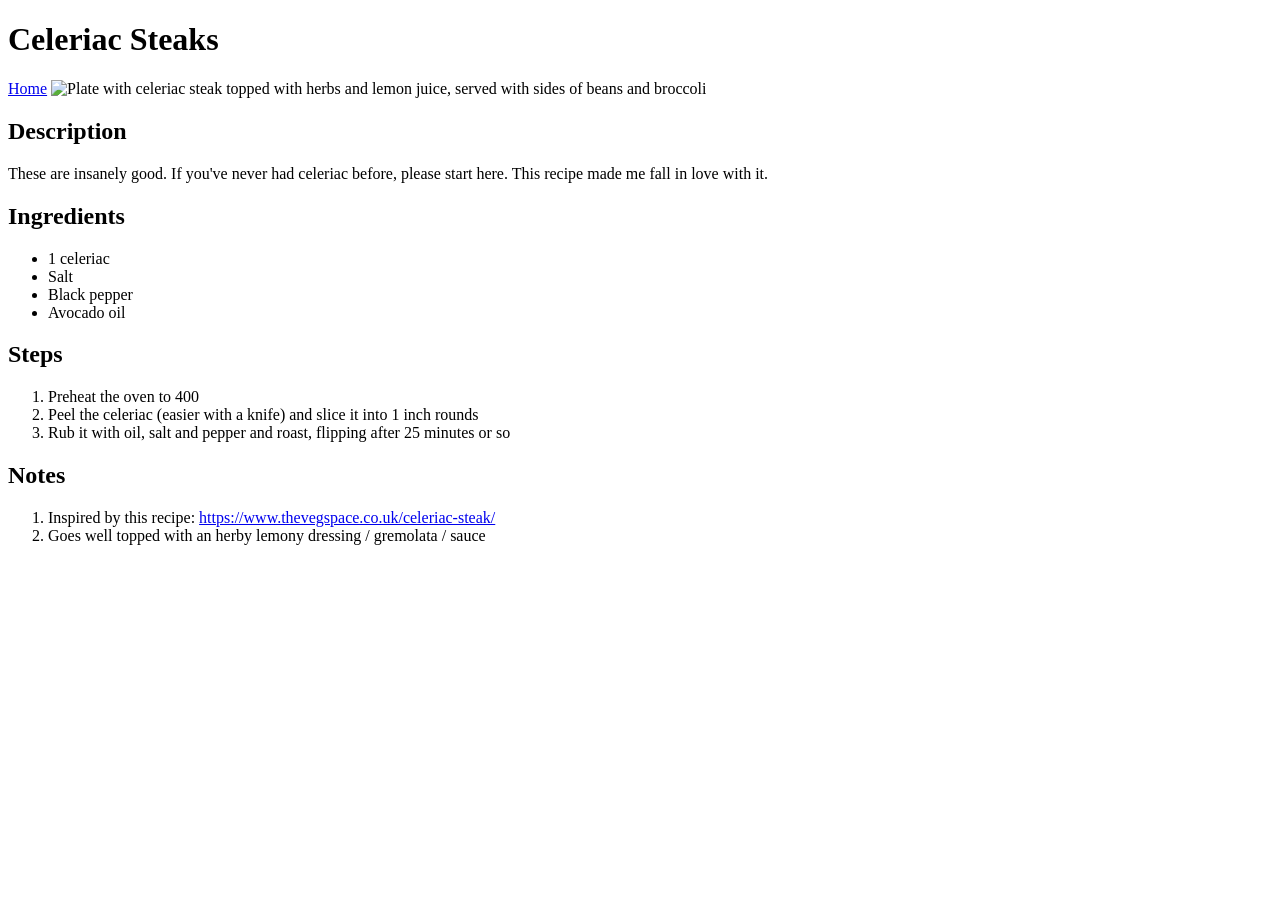
==== recipes/celeriac-steaks.html @ 4f3a6751 "Add celeriac steak and pickled red onion recipes" ====
<!DOCTYPE html>
<html lang="en">
<head>
  <meta charset="UTF-8">
  <meta name="viewport" content="width=device-width, initial-scale=1.0">
  <title>Celeriac Steaks</title>
</head>
<body>
  <h1>Celeriac Steaks</h1>

  <a href="./../index.html">Home</a>

  <img src="./../images/celeriac-steaks.jpg", alt="Plate with celeriac steak topped with herbs and lemon juice, served with sides of beans and broccoli", height="1474", width="1105">

  <h2>Description</h2>
  
  <p>These are insanely good. If you've never had celeriac before, please start here. This recipe made me fall in love with it.</p>

  <h2>Ingredients</h2>
  
  <ul>
    <li>1 celeriac</li>
    <li>Salt</li>
    <li>Black pepper</li>
    <li>Avocado oil</li>
  </ul>

  <h2>Steps</h2>
  
  <ol>
    <li>Preheat the oven to 400</li>
    <li>Peel the celeriac (easier with a knife) and slice it into 1 inch rounds</li>
    <li>Rub it with oil, salt and pepper and roast, flipping after 25 minutes or so</li>
  </ol>

  <h2>Notes</h2>

  <ol>
    <li>Inspired by this recipe: <a href="https://www.thevegspace.co.uk/celeriac-steak/", target="_blank", rel="noreferrer">https://www.thevegspace.co.uk/celeriac-steak/</a></li>
    <li>Goes well topped with an herby lemony dressing / gremolata / sauce</li>
  </ol>
</body>
</html>
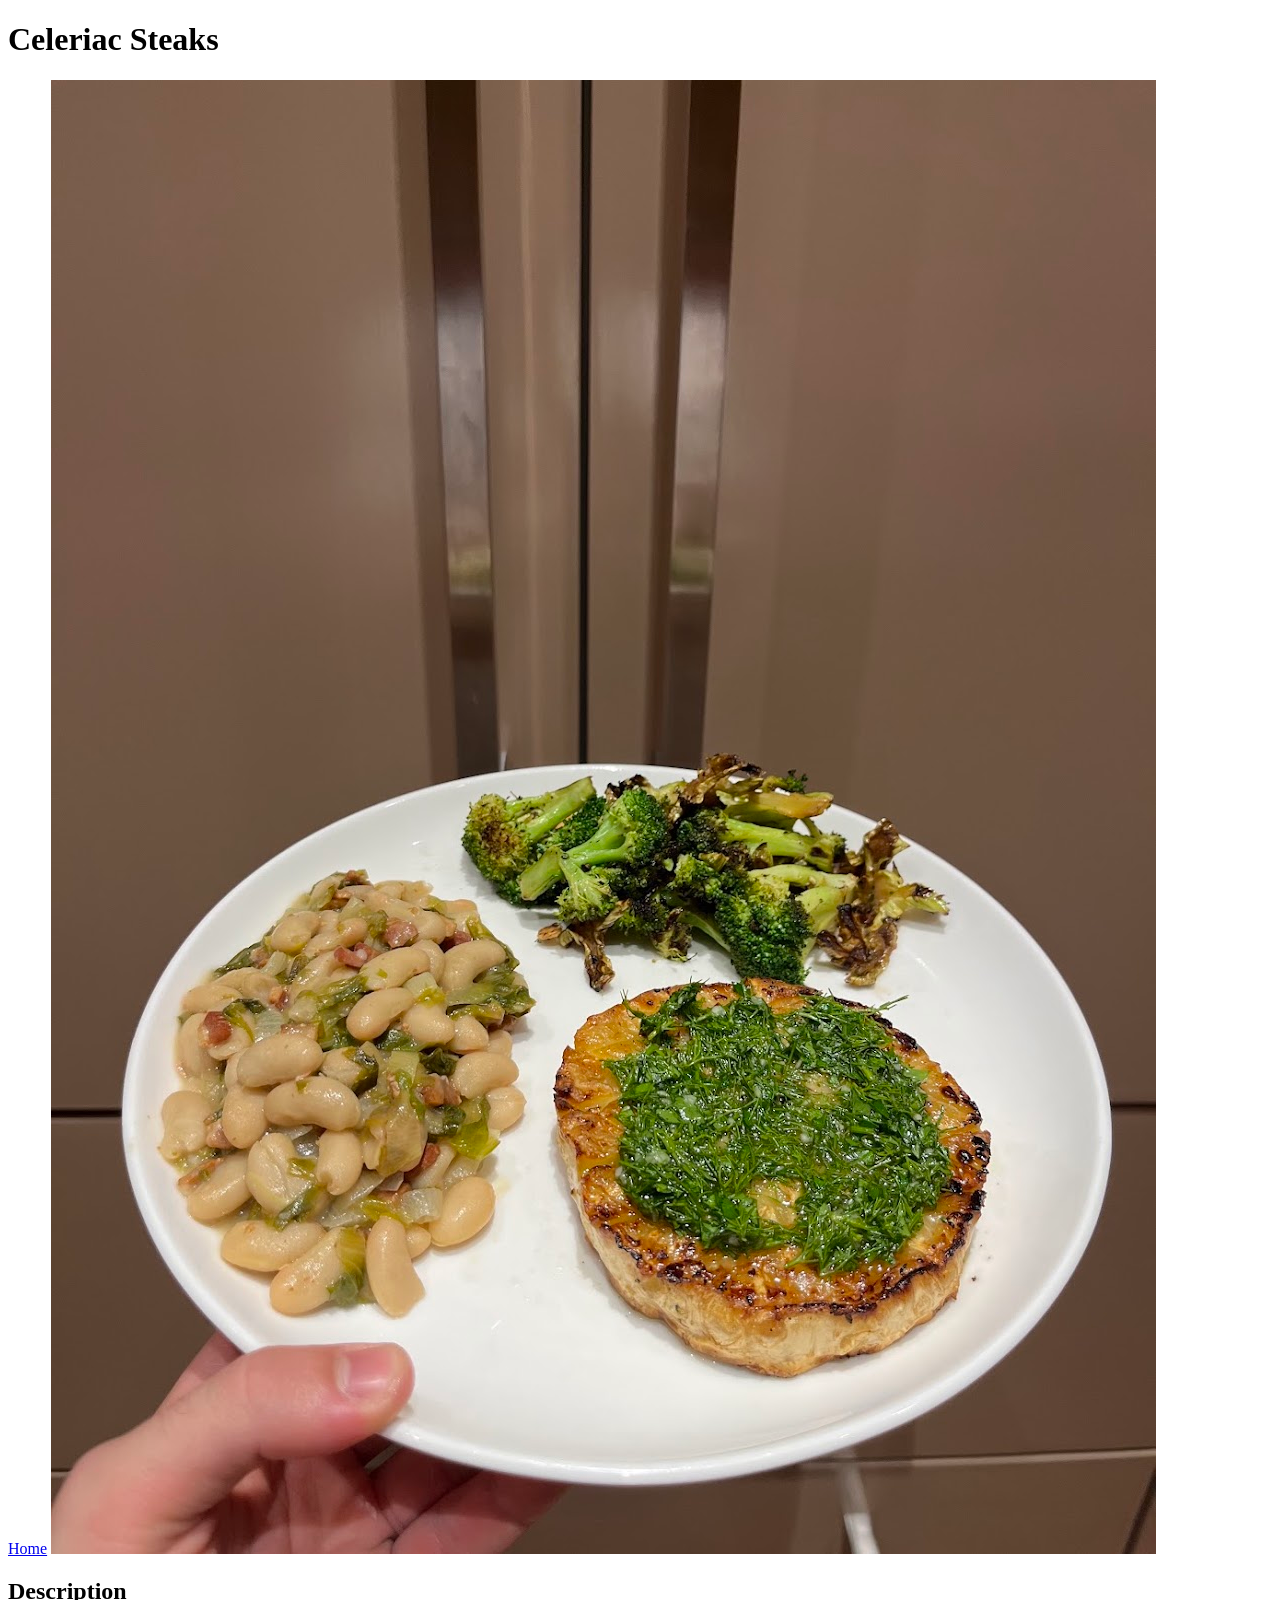
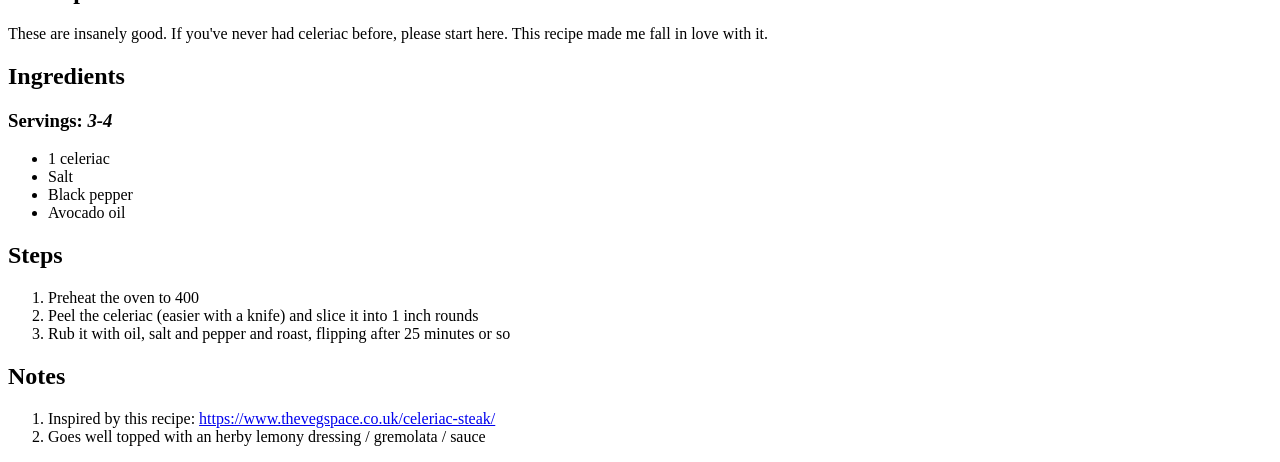
==== commit c665e01b: "Add servings info to recipes" ====
--- a/recipes/celeriac-steaks.html
+++ b/recipes/celeriac-steaks.html
@@ -17,6 +17,8 @@
   <p>These are insanely good. If you've never had celeriac before, please start here. This recipe made me fall in love with it.</p>
 
   <h2>Ingredients</h2>
+
+  <h3>Servings: <em>3-4</em></h3>
   
   <ul>
     <li>1 celeriac</li>
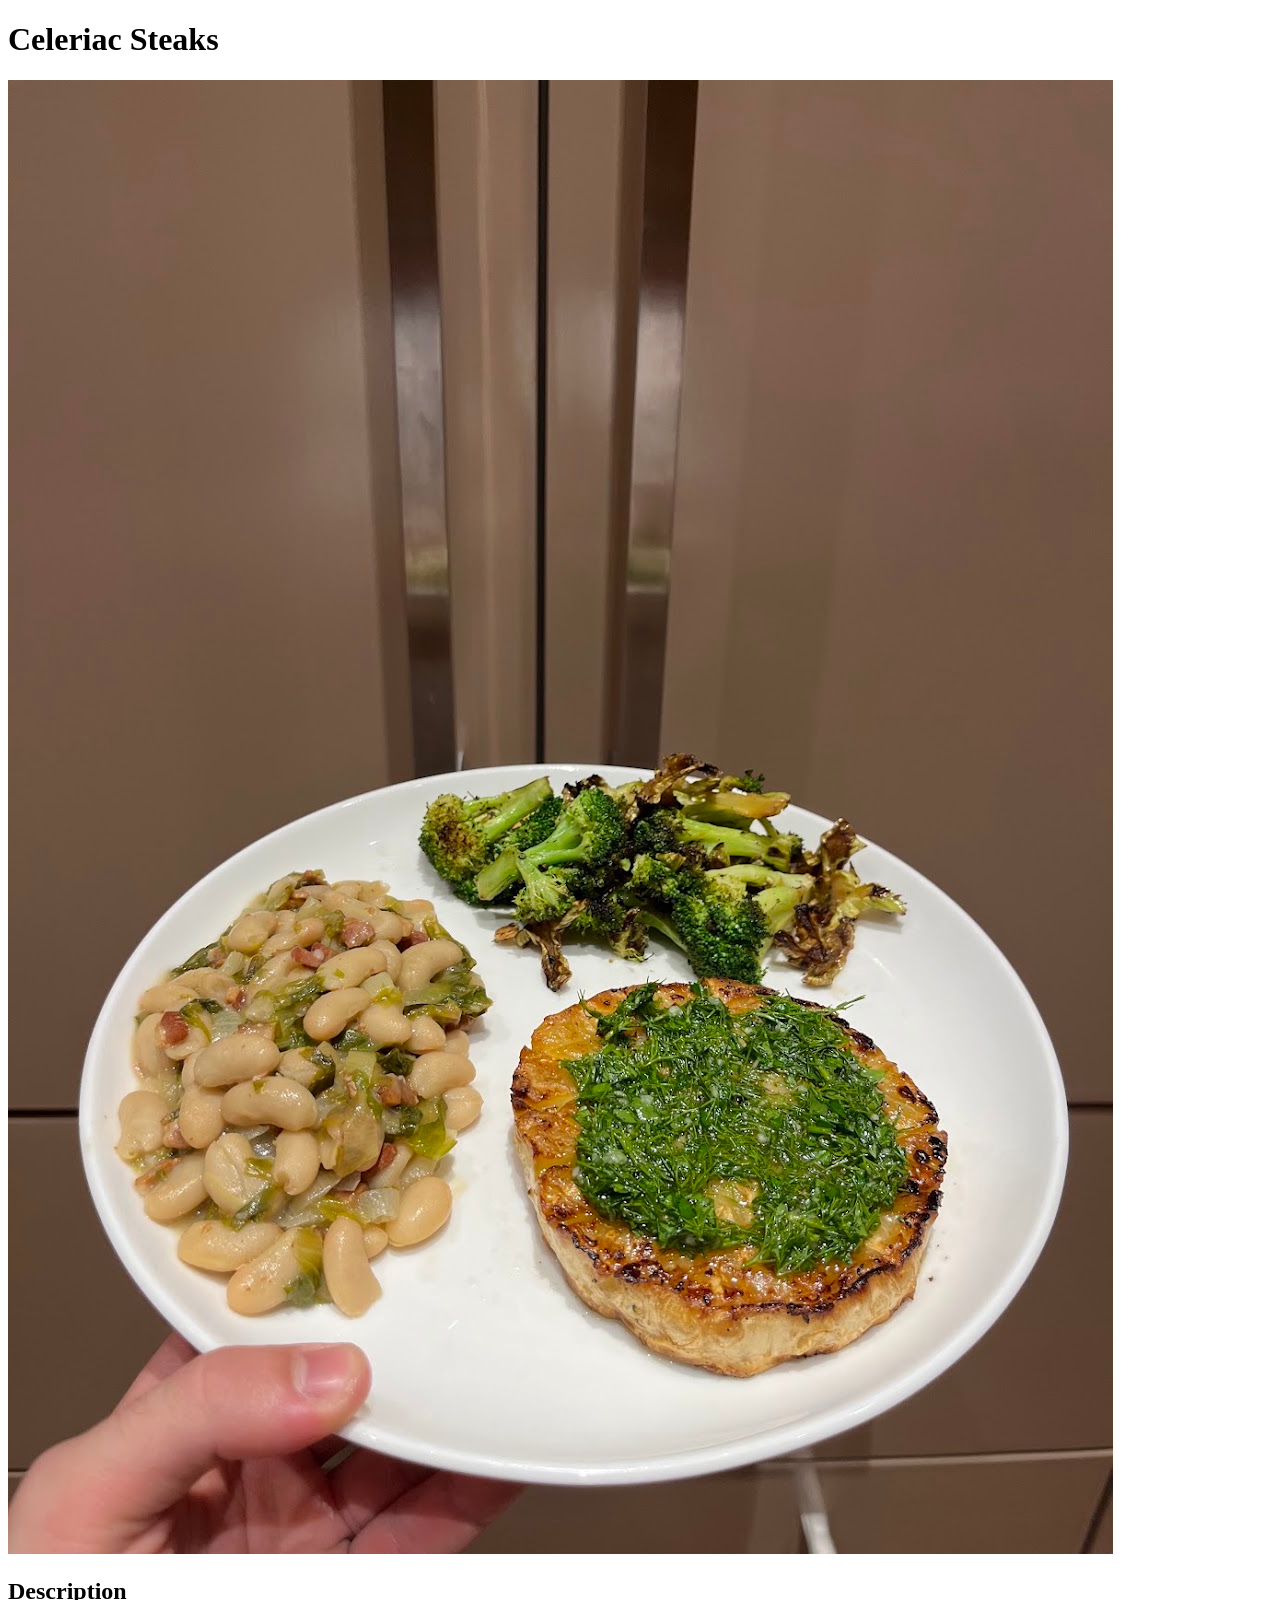
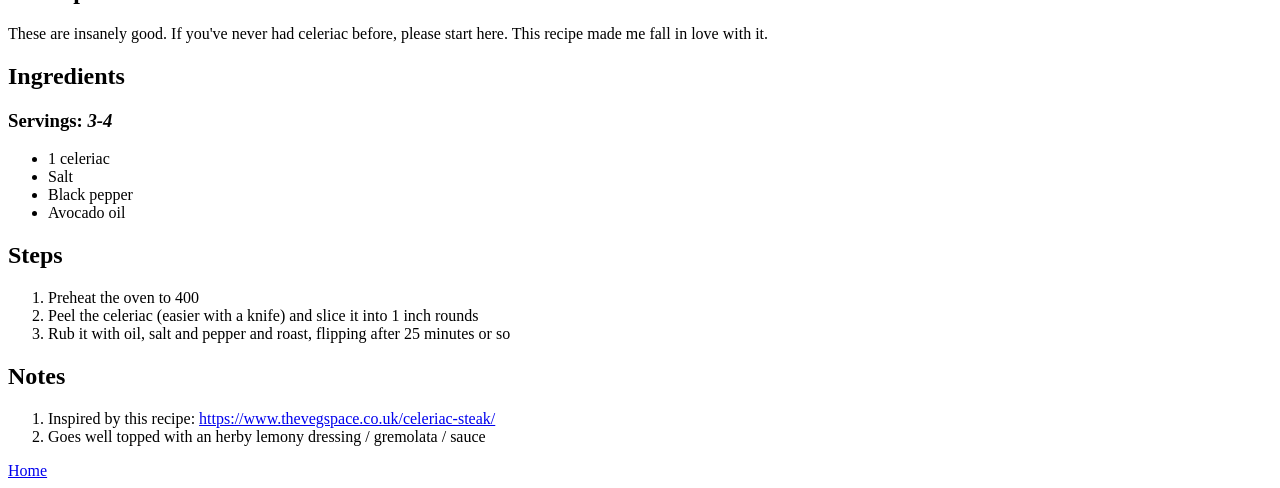
==== commit 3288c435: "Move homepage links to bottom of recipe pages" ====
--- a/recipes/celeriac-steaks.html
+++ b/recipes/celeriac-steaks.html
@@ -7,8 +7,6 @@
 </head>
 <body>
   <h1>Celeriac Steaks</h1>
-
-  <a href="./../index.html">Home</a>
 
   <img src="./../images/celeriac-steaks.jpg", alt="Plate with celeriac steak topped with herbs and lemon juice, served with sides of beans and broccoli", height="1474", width="1105">
 
@@ -41,5 +39,7 @@
     <li>Inspired by this recipe: <a href="https://www.thevegspace.co.uk/celeriac-steak/", target="_blank", rel="noreferrer">https://www.thevegspace.co.uk/celeriac-steak/</a></li>
     <li>Goes well topped with an herby lemony dressing / gremolata / sauce</li>
   </ol>
+
+  <a href="./../index.html">Home</a>
 </body>
 </html>
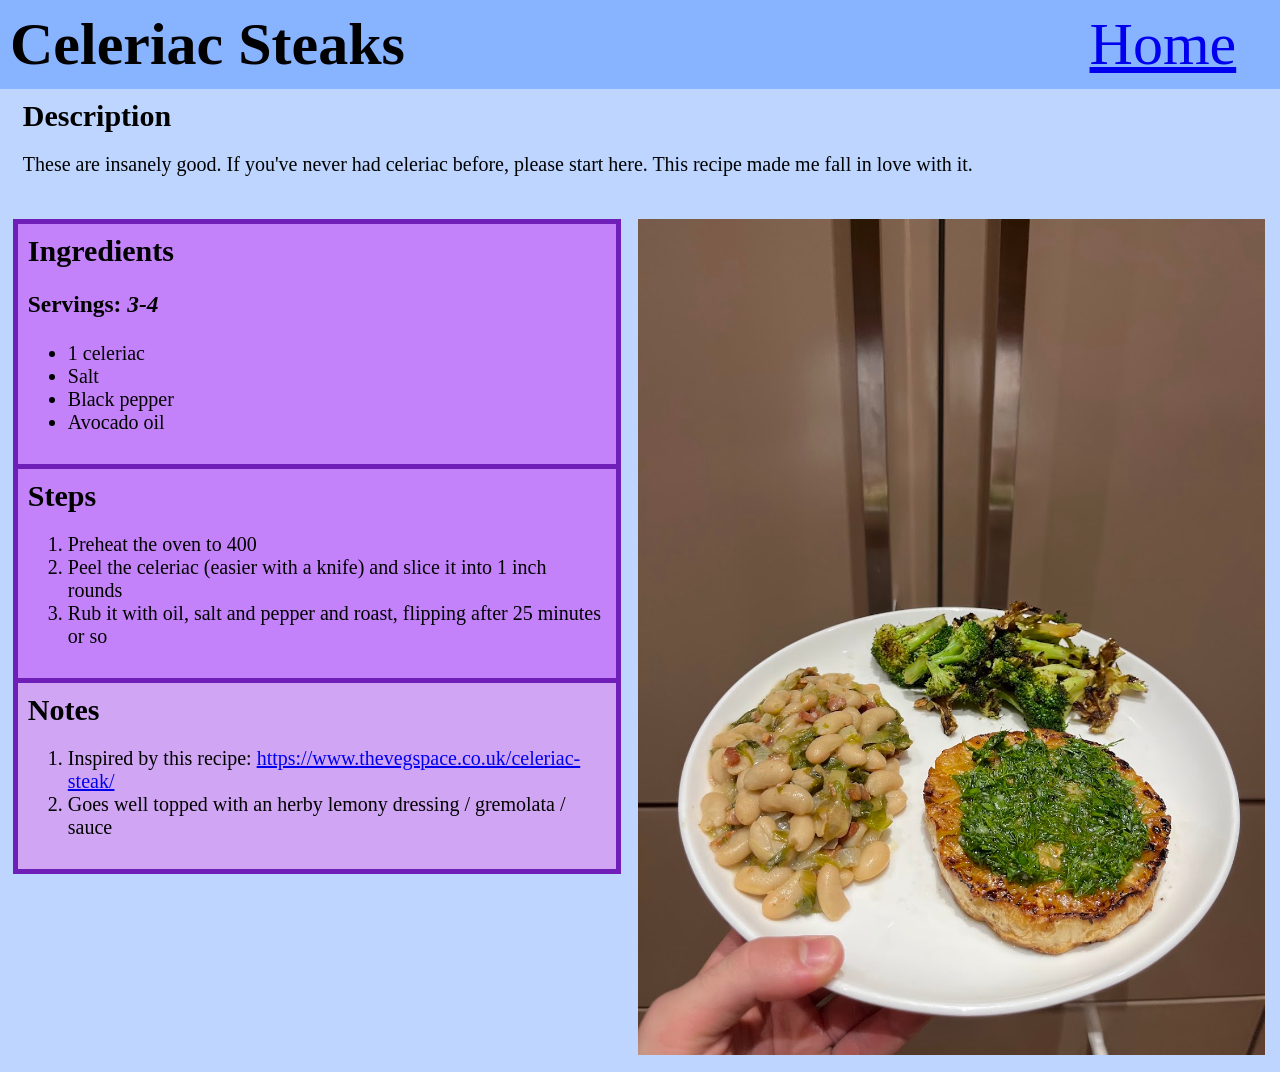
==== commit c9a06290: "Add initial styles to pages with basic css" ====
--- a/recipes/celeriac-steaks.html
+++ b/recipes/celeriac-steaks.html
@@ -4,42 +4,56 @@
   <meta charset="UTF-8">
   <meta name="viewport" content="width=device-width, initial-scale=1.0">
   <title>Celeriac Steaks</title>
+  <link rel="stylesheet" href="./../styles.css">
 </head>
 <body>
-  <h1>Celeriac Steaks</h1>
+  <div class="title-bar">
+    <h1 class="title">Celeriac Steaks</h1>
+    <span class="home"><a href="./../index.html">Home</a></span>
+  </div>
+  
+  <div class="description">
+    <h2>Description</h2>
+    
+    <p>These are insanely good. If you've never had celeriac before, please start here. This recipe made me fall in love with it.</p>
+  </div>
 
-  <img src="./../images/celeriac-steaks.jpg", alt="Plate with celeriac steak topped with herbs and lemon juice, served with sides of beans and broccoli", height="1474", width="1105">
+  <div class="left-col">
+    <div class="ingredients">
+      <h2>Ingredients</h2>
 
-  <h2>Description</h2>
-  
-  <p>These are insanely good. If you've never had celeriac before, please start here. This recipe made me fall in love with it.</p>
+      <h3>Servings: <em>3-4</em></h3>
+      
+      <ul>
+        <li>1 celeriac</li>
+        <li>Salt</li>
+        <li>Black pepper</li>
+        <li>Avocado oil</li>
+      </ul>
+    </div>
 
-  <h2>Ingredients</h2>
+    <div class="steps">
+      <h2>Steps</h2>
+      
+      <ol>
+        <li>Preheat the oven to 400</li>
+        <li>Peel the celeriac (easier with a knife) and slice it into 1 inch rounds</li>
+        <li>Rub it with oil, salt and pepper and roast, flipping after 25 minutes or so</li>
+      </ol>
+    </div>
 
-  <h3>Servings: <em>3-4</em></h3>
-  
-  <ul>
-    <li>1 celeriac</li>
-    <li>Salt</li>
-    <li>Black pepper</li>
-    <li>Avocado oil</li>
-  </ul>
+    <div class="notes">
+      <h2>Notes</h2>
 
-  <h2>Steps</h2>
-  
-  <ol>
-    <li>Preheat the oven to 400</li>
-    <li>Peel the celeriac (easier with a knife) and slice it into 1 inch rounds</li>
-    <li>Rub it with oil, salt and pepper and roast, flipping after 25 minutes or so</li>
-  </ol>
+      <ol>
+        <li>Inspired by this recipe: <a href="https://www.thevegspace.co.uk/celeriac-steak/", target="_blank", rel="noreferrer">https://www.thevegspace.co.uk/celeriac-steak/</a></li>
+        <li>Goes well topped with an herby lemony dressing / gremolata / sauce</li>
+      </ol>
+    </div>
+  </div>
 
-  <h2>Notes</h2>
-
-  <ol>
-    <li>Inspired by this recipe: <a href="https://www.thevegspace.co.uk/celeriac-steak/", target="_blank", rel="noreferrer">https://www.thevegspace.co.uk/celeriac-steak/</a></li>
-    <li>Goes well topped with an herby lemony dressing / gremolata / sauce</li>
-  </ol>
-
-  <a href="./../index.html">Home</a>
+  <div class="right-col">
+    <img src="./../images/celeriac-steaks.jpg", alt="Plate with celeriac steak topped with herbs and lemon juice, served with sides of beans and broccoli", height="1474", width="1105">
+  </div>
 </body>
 </html>
--- a/styles.css
+++ b/styles.css
@@ -0,0 +1,86 @@
+:root {
+    --TITLE-BAR-COLOR: rgb(135, 179, 255);
+    --BACKGROUND-COLOR: rgb(189, 213, 255);
+    --RECIPE-CARD-BORDER-COLOR: rgb(112, 30, 184);
+    --RECIPE-CARD-BACKGROUND-COLOR: rgb(196, 130, 250);
+    --NOTES-CARD-COLOR: rgb(208, 165, 244);
+}
+
+body {
+    margin: 0;
+    background-color: var(--BACKGROUND-COLOR);
+}
+
+.title-bar {
+    background-color: var(--TITLE-BAR-COLOR);
+    padding: 10px;
+}
+
+.title,
+.home {
+    font-size: 60px;
+    margin: 0;
+    width: 48.5%;
+    display: inline-block;
+    vertical-align: top;
+}
+
+.home {
+    text-align: right;
+}
+
+.recipe-list {
+    font-size: 30px;
+}
+
+button {
+    font-size: 30px;
+}
+
+h2 {
+    margin: 0;
+}
+
+.left-col,
+.right-col {
+    display: inline-block;
+    vertical-align: top;
+}
+
+.left-col {
+    width: 47.5%;
+    margin: 1% 1% 1% 1%;
+}
+
+.right-col {
+    width: 49%;
+    margin: 1% 1% 1% 0;
+}
+
+img {
+    width: 49vw;
+    height: auto;
+}
+
+.description {
+    font-size: 20px;
+    padding: 10px;
+    margin: 0 1%;
+}
+
+.ingredients,
+.steps,
+.notes {
+    background-color: var(--RECIPE-CARD-BACKGROUND-COLOR);
+    border: 5px solid var(--RECIPE-CARD-BORDER-COLOR);
+    font-size: 20px;
+    padding: 10px;
+}
+
+.steps {
+    margin: -5px 0;
+}
+
+.notes {
+    background-color: var(--NOTES-CARD-COLOR);
+}
